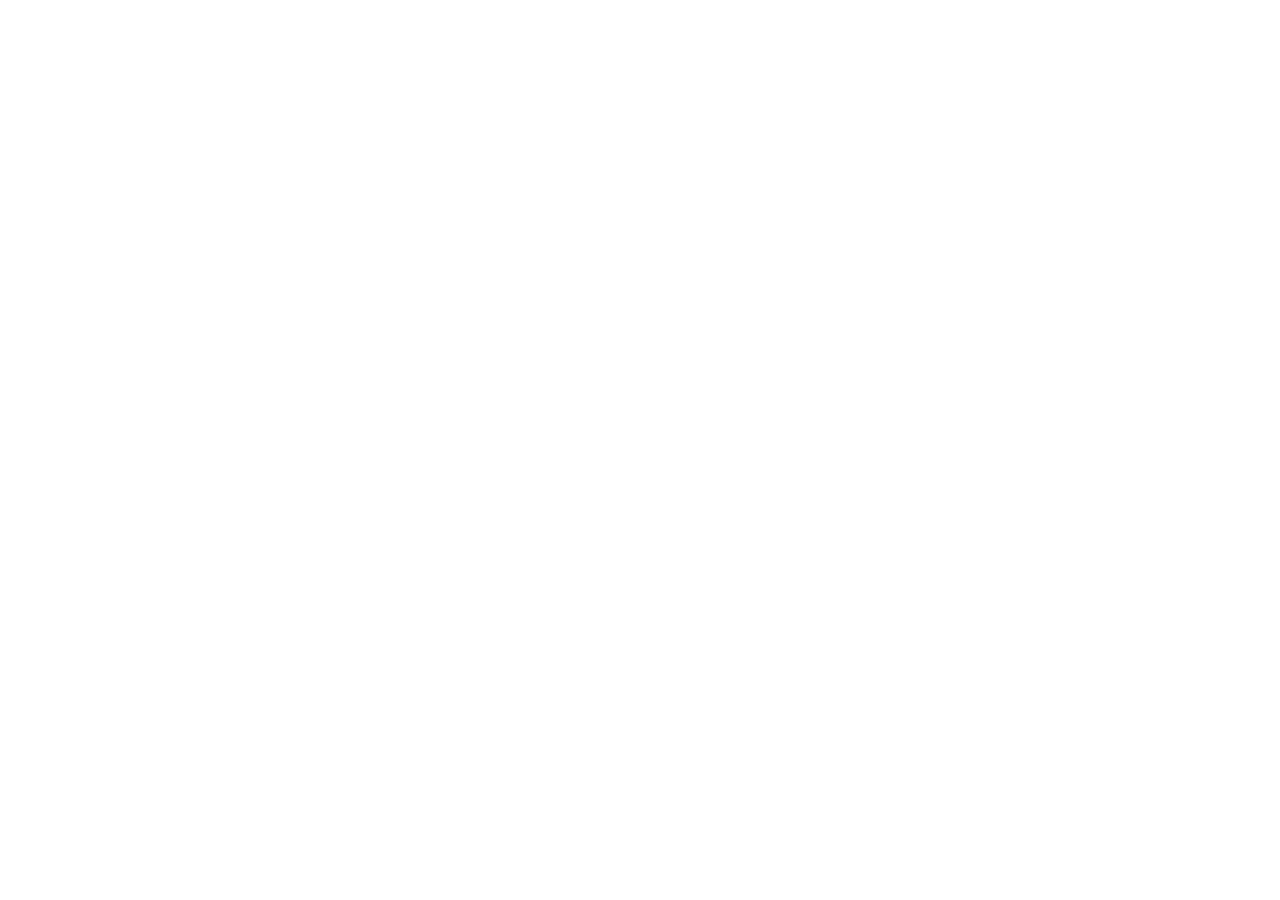
==== index.html @ 00a82c29 "Initial Commit" ====
<!DOCTYPE html>
<html lang="en">
<head>
    <meta charset="UTF-8">
    <meta name="viewport" content="width=device-width, initial-scale=1.0">
    <title>Document</title>
    <link rel="stylesheet" href="style.css">
</head>
<body>
    






    <script src="script.js"></script>
</body>
</html>
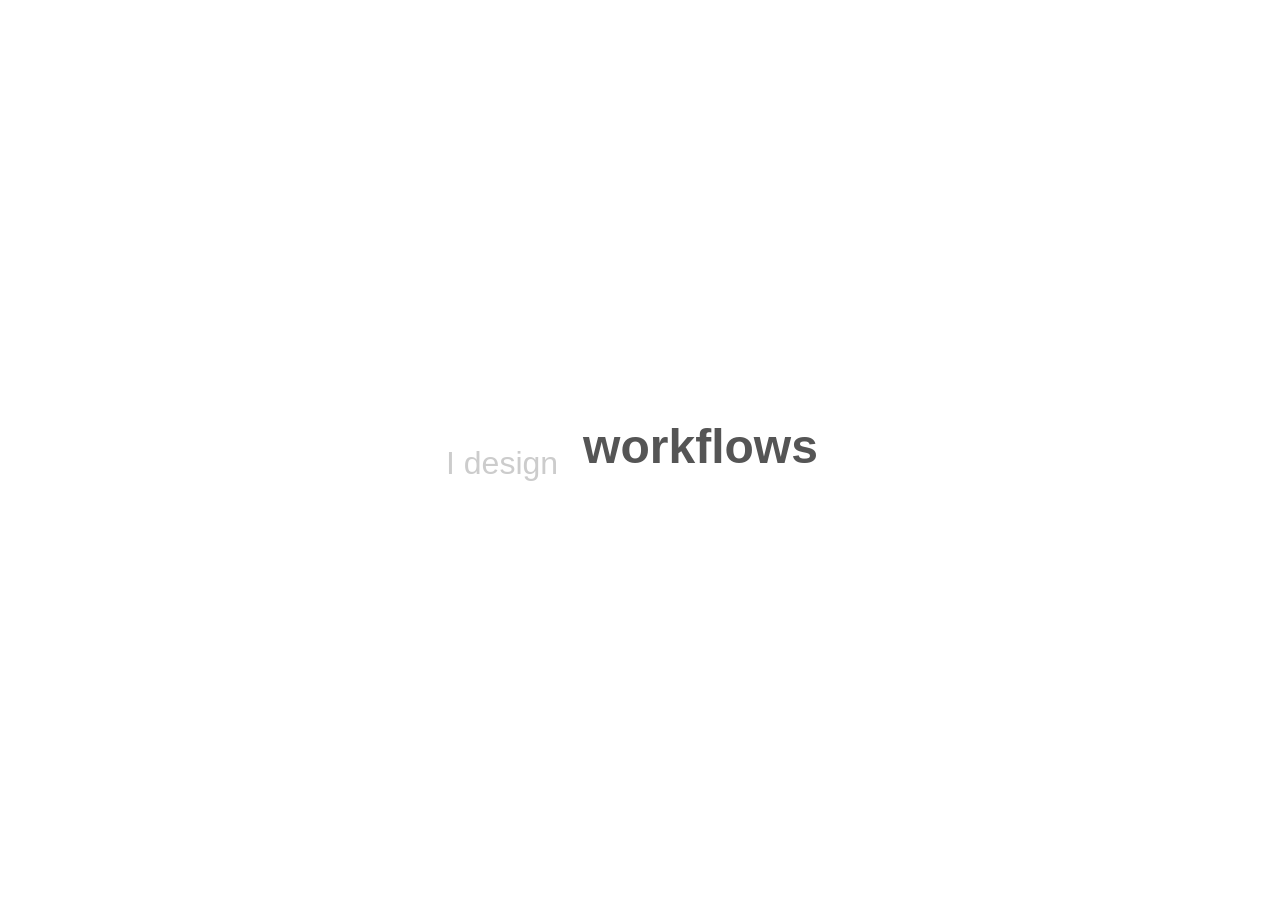
==== commit 96eb1015: "Add landing page with animated rotating words" ====
--- a/index.html
+++ b/index.html
@@ -1,19 +1,19 @@
 <!DOCTYPE html>
 <html lang="en">
 <head>
-    <meta charset="UTF-8">
-    <meta name="viewport" content="width=device-width, initial-scale=1.0">
-    <title>Document</title>
-    <link rel="stylesheet" href="style.css">
+  <meta charset="UTF-8">
+  <meta name="viewport" content="width=device-width, initial-scale=1.0">
+  <title>Jim Turner Studio</title>
+  <link rel="stylesheet" href="style.css">
 </head>
 <body>
-    
 
+  <div class="landing-container">
+    <div class="landing-text">
+      I design <span class="highlight"></span>
+    </div>
+  </div>
 
-
-
-
-
-    <script src="script.js"></script>
+  <script src="script.js"></script>
 </body>
-</html>+</html>
--- a/style.css
+++ b/style.css
@@ -0,0 +1,63 @@
+body, html {
+  margin: 0;
+  height: 100%;
+  width: 100%;
+  font-family: "Helvetica Neue", Helvetica, Arial, sans-serif;
+  background: #ffffff;
+}
+
+.landing-container {
+  height: 100vh;
+  display: flex;
+  justify-content: center;
+  align-items: center;
+  transition: opacity 1s ease;
+}
+
+.landing-text {
+  text-align: center;
+  font-size: 2rem;
+  color: #ccc;
+  transition: transform 1s ease, opacity 1s ease;
+}
+
+.highlight {
+  color: #555;
+  font-weight: bold;
+  font-size: 3rem;
+  display: inline-block;
+  min-width: 10ch;
+  overflow: hidden;
+}
+
+.highlight span {
+  opacity: 0;
+  display: inline-block;
+  transform: translateY(1em);
+  animation: fadeUp 0.5s forwards;
+}
+
+@keyframes fadeUp {
+  to {
+    opacity: 1;
+    transform: translateY(0);
+  }
+}
+
+/* Fade out letters individually */
+.fade-out {
+  animation: fadeDown 0.5s forwards;
+}
+
+@keyframes fadeDown {
+  to {
+    opacity: 0;
+    transform: translateY(-1em);
+  }
+}
+
+/* Slide-up fade for entire landing-text */
+.slide-up-fade {
+  opacity: 0;
+  transform: translateY(-2em);
+}
